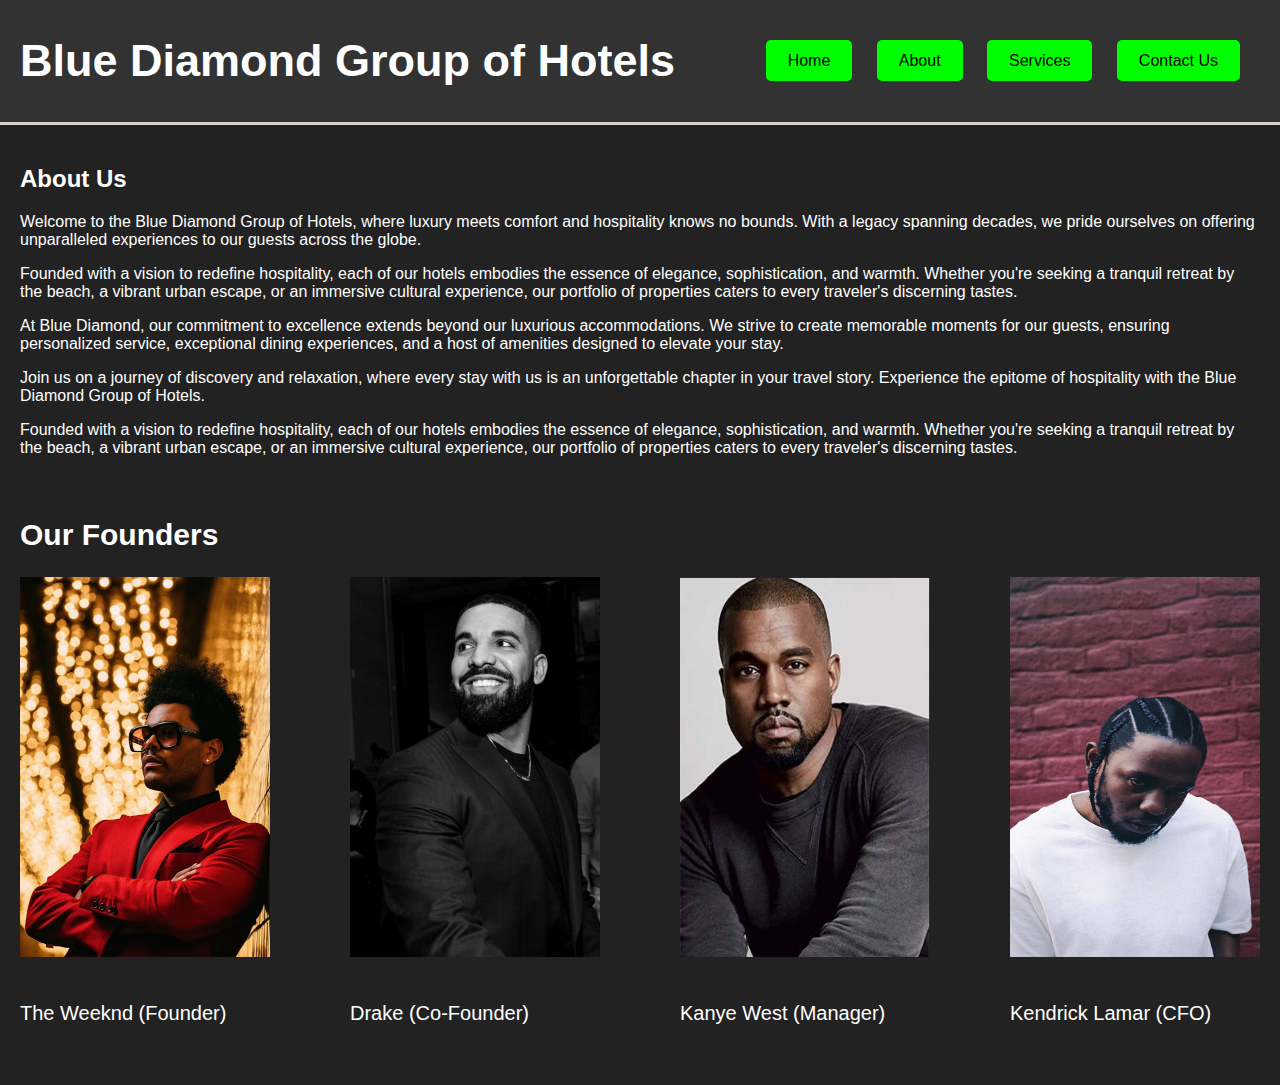
==== about.html @ 39dc11cf "Task 1" ====
<!-- about.html -->

<!DOCTYPE html>
<html lang="en">

<head>
    <meta charset="UTF-8">
    <meta name="viewport" content="width=device-width, initial-scale=1.0">
    <title>About Blue Diamond Group of Hotels</title>
    <link rel="stylesheet" href="style2.css"> <!-- Link to your CSS file -->
</head>

<body>
    <header>
        <div class="header-container">
            <h1>Blue Diamond Group of Hotels</h1>
            <nav>
                <ul>
                    <li><a href="index.html">Home</a></li> <!-- Home button -->
                    <li><a href="about.html">About</a></li>
                    <li><a href="services.html">Services</a></li>
                    <li><a href="contact.html">Contact Us</a></li>
                </ul>
            </nav>
        </div>
    </header>

    <main>
        <section id="about">
            <h2>About Us</h2>
            <p>Welcome to the Blue Diamond Group of Hotels, where luxury meets comfort and hospitality knows no bounds.
                With a legacy spanning decades, we pride ourselves on offering unparalleled experiences to our guests
                across the globe.</p>
            <p>Founded with a vision to redefine hospitality, each of our hotels embodies the essence of elegance,
                sophistication, and warmth. Whether you're seeking a tranquil retreat by the beach, a vibrant urban
                escape, or an immersive cultural experience, our portfolio of properties caters to every traveler's
                discerning tastes.</p>
            <p>At Blue Diamond, our commitment to excellence extends beyond our luxurious accommodations. We strive to
                create memorable moments for our guests, ensuring personalized service, exceptional dining experiences,
                and a host of amenities designed to elevate your stay.</p>
            <p>Join us on a journey of discovery and relaxation, where every stay with us is an unforgettable chapter in
                your travel story. Experience the epitome of hospitality with the Blue Diamond Group of Hotels.</p>
            <p>Founded with a vision to redefine hospitality, each of our hotels embodies the essence of elegance,
                sophistication, and warmth. Whether you're seeking a tranquil retreat by the beach, a vibrant urban
                escape, or an immersive cultural experience, our portfolio of properties caters to every traveler's
                discerning tastes.</p>
        </section>

        <section id="founders">
            <h2>Our Founders</h2>
            <div class="founder-images">
                <div class="founder">
                    <img src="founder1.jpg" alt="Founder 1">
                    <p>The Weeknd (Founder)</p> <!-- Name of Founder 1 -->
                </div>
                <div class="founder">
                    <img src="founder2.jpg" alt="Founder 2">
                    <p>Drake (Co-Founder)</p> <!-- Name of Founder 2 -->
                </div>
                <div class="founder">
                    <img src="founder3.png" alt="Founder 3">
                    <p>Kanye West (Manager)</p> <!-- Name of Founder 3 -->
                </div>
                <div class="founder">
                    <img src="founder4.jpg" alt="Founder 4">
                    <p>Kendrick Lamar (CFO)</p> <!-- Name of Founder 4 -->
                </div>
            </div>
        </section>

    </main>
    <script src="fade.js"></script> <!-- Link to your JavaScript file -->
</body>

</html>
---- style2.css ----
/* style2.css */

body {
    background-color: #DDD0C8;
    color: #fff;
    font-family: 'Montserrat', sans-serif;
    margin: 0;
    padding: 0;
}

header {
    background-color: #323232;
    padding: 35px 0;
    margin-bottom: 3px;
}

.header-container {
    display: flex;
    justify-content: space-between;
    align-items: center;
    padding: 0 20px;
}

h1 {
    margin: 0;
    font-size: 45px;
    font-family: 'Montserrat', sans-serif;
}

nav ul {
    list-style-type: none;
    margin: 0;
    padding: 0;
}

nav ul li {
    display: inline;
    margin-right: 20px;
}

nav ul li a {
    text-decoration: none;
    color: #000;
    padding: 10px 20px;
    background-color: #00ff00;
    border: 2px solid transparent;
    border-radius: 5px;
    transition: border-color 0.3s, box-shadow 0.3s;
    /* Include box-shadow transition */
}

nav ul li a:hover {
    border-color: #00ff00;
    box-shadow: 0 0 10px #00ff00;
}

main {
    background-color: #222;
    padding: 20px;
}

footer {
    background-color: #111;
    padding: 20px 0;
    text-align: center;
}

#hotels {
    display: flex;
    flex-wrap: wrap;
}

.hotel-image {
    flex: 0 0 300px;
}

.hotel {
    display: flex;
    width: 100%;
    margin-bottom: 20px;
}

.hotel-info {
    flex: 1;
    padding: 0 20px;
}

.hotel-image img {
    max-width: 102%;
    height: auto;
}

.hotel-info h2,
.hotel-info p {
    font-family: 'Montserrat', sans-serif;
    font-size: 16px;
}

.hotel-image img:hover {
    border: 0px solid #00ff00;
    box-shadow: 0 0 10px #00ff00;
}

footer {
    background-color: #111;
    padding: 1px 0;
}

.hotel {
    opacity: 0;
    transition: opacity 1s ease-in-out;
}

.hotel.fade-in {
    opacity: 1;
}

#founders {
    padding: 20px 0;
    font-size: 20px;
}

.founder-images {
    display: flex;
    justify-content: space-between;
    flex-wrap: wrap;
    margin-top: 20px;
}

.founder-images img {
    width: 250px;
    height: 380px;
    margin-bottom: 20px;
}

.services-container {
    display: flex;
    flex-wrap: wrap;
    justify-content: space-between;
}

.service {
    width: calc(25% - 20px);
    background-color: #333;
    color: #fff;
    padding: 20px;
    margin-bottom: 20px;
    border-radius: 10px;
    box-sizing: border-box;
    transition: border-color 0.3s, box-shadow 0.3s;
    /* Include box-shadow transition */
}

.service:hover {
    border-color: #00ff00;
    box-shadow: 0 0 10px #00ff00;
    /* Add box-shadow on hover */
}

.service h2 {
    margin-top: 0;
}

.contact-form {
    max-width: 500px;
    margin: 0 auto;
}

.form-group {
    margin-bottom: 20px;
}

label {
    display: block;
    margin-bottom: 5px;
}

input[type="text"],
input[type="email"],
input[type="tel"],
input[type="date"] {
    width: 100%;
    padding: 10px;
    border: 1px solid #ccc;
    border-radius: 5px;
    font-size: 16px;
}

button[type="submit"] {
    background-color: #00ff00;
    border: none;
    color: #000;
    padding: 10px 20px;
    font-size: 16px;
    border-radius: 5px;
    cursor: pointer;
}

button[type="submit"]:hover {
    background-color: #00cc00;
}

@media only screen and (max-width: 600px) {
    .form-group {
        width: 100%;
        margin-bottom: 15px;
        /* Increase margin to add more space between form fields */
    }
}
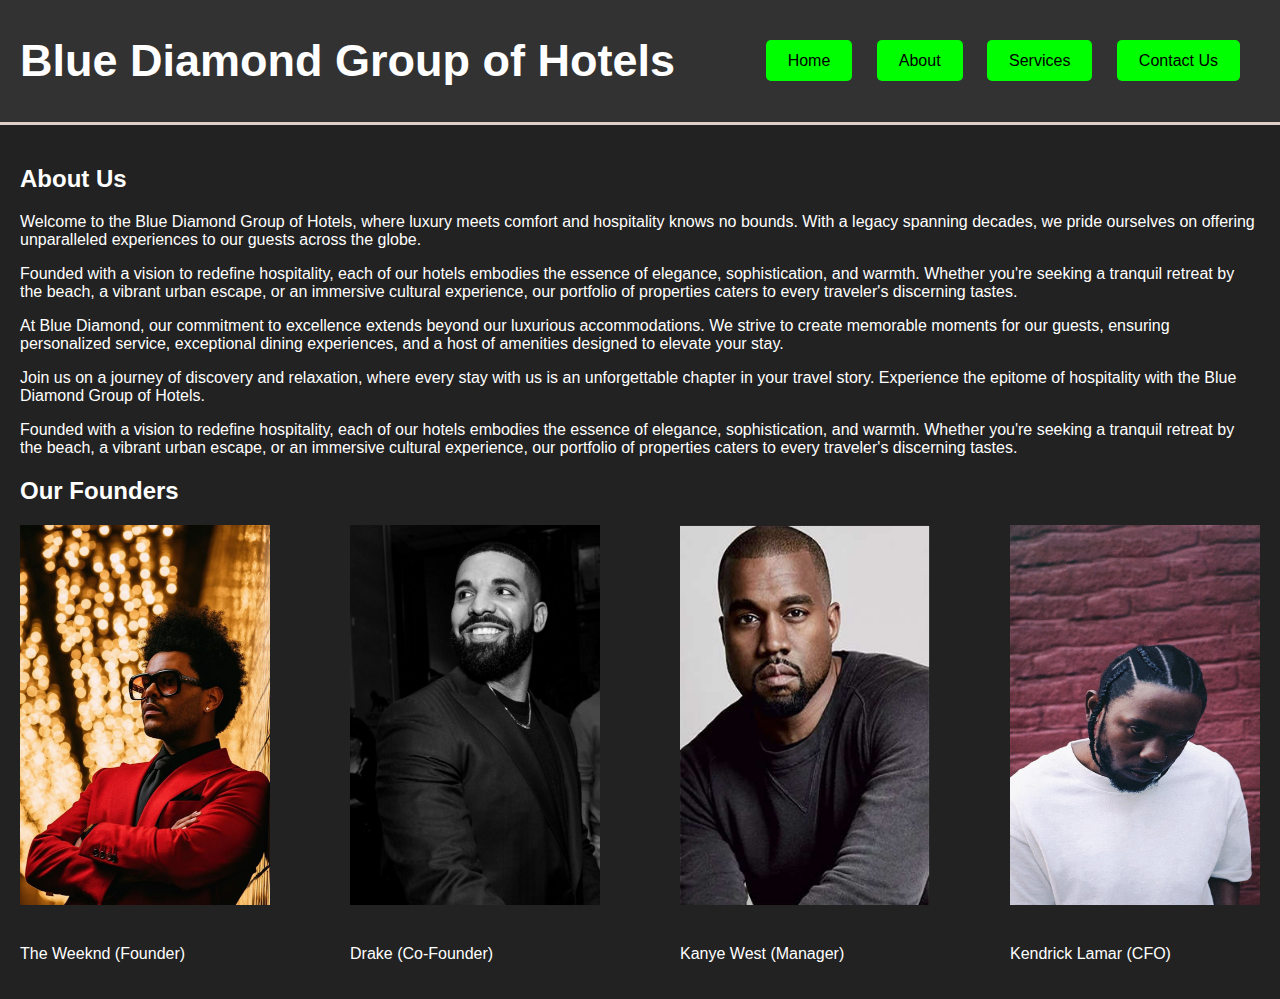
==== commit 6c9cdec1: "updated css files" ====
--- a/about.html
+++ b/about.html
@@ -46,7 +46,6 @@
                 discerning tastes.</p>
         </section>
 
-        <section id="founders">
             <h2>Our Founders</h2>
             <div class="founder-images">
                 <div class="founder">
--- a/style2.css
+++ b/style2.css
@@ -200,10 +200,207 @@
     background-color: #00cc00;
 }
 
-@media only screen and (max-width: 600px) {
+@media only screen and (max-width: 767px) {
+    /* style2.css */
+
+    body {
+        background-color: #DDD0C8;
+        color: #fff;
+        font-family: 'Montserrat', sans-serif;
+        margin: 0;
+        padding: 0;
+    }
+
+    header {
+        background-color: #323232;
+        padding: 35px 0;
+        margin-bottom: 3px;
+    }
+
+    .header-container {
+        display: flex;
+        justify-content: space-between;
+        align-items: center;
+        padding: 0 20px;
+    }
+
+    h1 {
+        margin: 0;
+        font-size: 45px;
+        font-family: 'Montserrat', sans-serif;
+    }
+
+    nav ul {
+        list-style-type: none;
+        margin: 0;
+        padding: 0;
+    }
+
+    nav ul li {
+        display: inline;
+        margin-right: 20px;
+    }
+
+    nav ul li a {
+        text-decoration: none;
+        color: #000;
+        padding: 10px 20px;
+        background-color: #00ff00;
+        border: 2px solid transparent;
+        border-radius: 5px;
+        transition: border-color 0.3s, box-shadow 0.3s;
+        /* Include box-shadow transition */
+    }
+
+    nav ul li a:hover {
+        border-color: #00ff00;
+        box-shadow: 0 0 10px #00ff00;
+    }
+
+    main {
+        background-color: #222;
+        padding: 20px;
+    }
+
+    footer {
+        background-color: #111;
+        padding: 20px 0;
+        text-align: center;
+    }
+
+    #hotels {
+        display: flex;
+        flex-wrap: wrap;
+    }
+
+    .hotel-image {
+        flex: 0 0 300px;
+    }
+
+    .hotel {
+        display: flex;
+        width: 100%;
+        margin-bottom: 20px;
+    }
+
+    .hotel-info {
+        flex: 1;
+        padding: 0 20px;
+    }
+
+    .hotel-image img {
+        max-width: 102%;
+        height: auto;
+    }
+
+    .hotel-info h2,
+    .hotel-info p {
+        font-family: 'Montserrat', sans-serif;
+        font-size: 16px;
+    }
+
+    .hotel-image img:hover {
+        border: 0px solid #00ff00;
+        box-shadow: 0 0 10px #00ff00;
+    }
+
+    footer {
+        background-color: #111;
+        padding: 1px 0;
+    }
+
+    .hotel {
+        opacity: 0;
+        transition: opacity 1s ease-in-out;
+    }
+
+    .hotel.fade-in {
+        opacity: 1;
+    }
+
+    #founders {
+        padding: 20px 0;
+        font-size: 20px;
+    }
+
+    .founder-images {
+        display: flex;
+        justify-content: space-between;
+        flex-wrap: wrap;
+        margin-top: 20px;
+    }
+
+    .founder-images img {
+        width: 250px;
+        height: 380px;
+        margin-bottom: 20px;
+    }
+
+    .services-container {
+        display: flex;
+        flex-wrap: wrap;
+        justify-content: space-between;
+    }
+
+    .service {
+        width: calc(25% - 20px);
+        background-color: #333;
+        color: #fff;
+        padding: 20px;
+        margin-bottom: 20px;
+        border-radius: 10px;
+        box-sizing: border-box;
+        transition: border-color 0.3s, box-shadow 0.3s;
+        /* Include box-shadow transition */
+    }
+
+    .service:hover {
+        border-color: #00ff00;
+        box-shadow: 0 0 10px #00ff00;
+        /* Add box-shadow on hover */
+    }
+
+    .service h2 {
+        margin-top: 0;
+    }
+
+    .contact-form {
+        max-width: 500px;
+        margin: 0 auto;
+    }
+
     .form-group {
+        margin-bottom: 20px;
+    }
+
+    label {
+        display: block;
+        margin-bottom: 5px;
+    }
+
+    input[type="text"],
+    input[type="email"],
+    input[type="tel"],
+    input[type="date"] {
         width: 100%;
-        margin-bottom: 15px;
-        /* Increase margin to add more space between form fields */
-    }
+        padding: 10px;
+        border: 1px solid #ccc;
+        border-radius: 5px;
+        font-size: 16px;
+    }
+
+    button[type="submit"] {
+        background-color: #00ff00;
+        border: none;
+        color: #000;
+        padding: 10px 20px;
+        font-size: 16px;
+        border-radius: 5px;
+        cursor: pointer;
+    }
+
+    button[type="submit"]:hover {
+        background-color: #00cc00;
+    }
+
 }